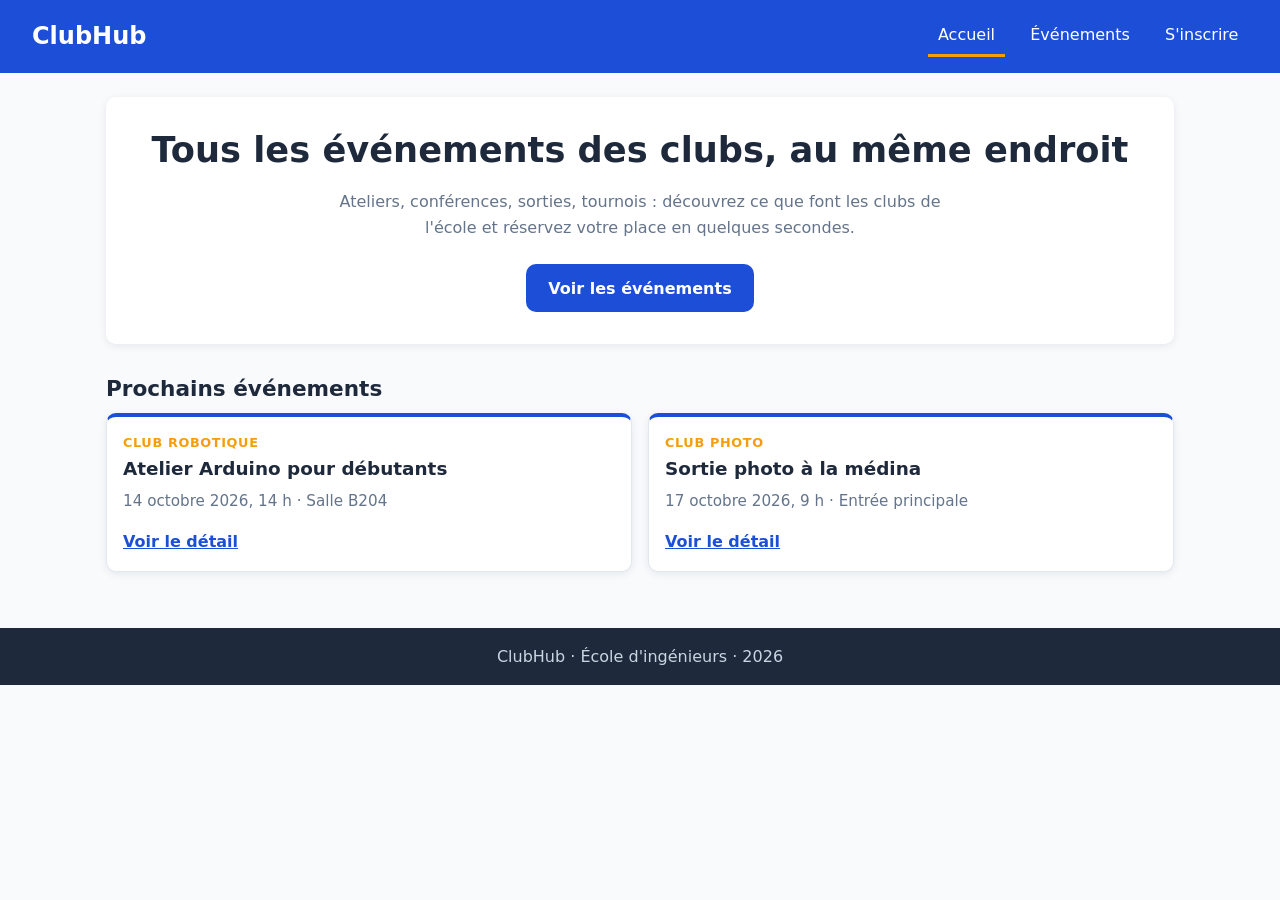
==== semaines/S02-css/tp1/solution/index.html @ 8f0cee5d "Cours DevWeb1 : bible, plan, S01, S02 (TP1), projet final Co-Authored-By: Claude Opus 5.5 <noreply@a" ====
<!DOCTYPE html>
<html lang="fr">
<head>
  <meta charset="UTF-8">
  <meta name="viewport" content="width=device-width, initial-scale=1">
  <title>ClubHub : les événements des clubs de l'école</title>
  <link rel="stylesheet" href="css/style.css">
</head>
<body>
  <header class="site-header">
    <a class="logo" href="index.html">ClubHub</a>
    <nav>
      <ul>
        <li><a href="index.html" aria-current="page">Accueil</a></li>
        <li><a href="evenements.html">Événements</a></li>
        <li><a href="evenement.html">S'inscrire</a></li>
      </ul>
    </nav>
  </header>

  <main>
    <section class="hero">
      <h1>Tous les événements des clubs, au même endroit</h1>
      <p>Ateliers, conférences, sorties, tournois : découvrez ce que font les clubs de l'école et réservez votre place en quelques secondes.</p>
      <a class="button" href="evenements.html">Voir les événements</a>
    </section>

    <section>
      <h2>Prochains événements</h2>
      <div class="event-list">
        <article class="event-card">
          <p class="club">Club Robotique</p>
          <h3>Atelier Arduino pour débutants</h3>
          <p class="meta"><time datetime="2026-10-14T14:00">14 octobre 2026, 14 h</time> · Salle B204</p>
          <a href="evenement.html">Voir le détail</a>
        </article>
        <article class="event-card">
          <p class="club">Club Photo</p>
          <h3>Sortie photo à la médina</h3>
          <p class="meta"><time datetime="2026-10-17T09:00">17 octobre 2026, 9 h</time> · Entrée principale</p>
          <a href="evenement.html">Voir le détail</a>
        </article>
      </div>
    </section>
  </main>

  <footer class="site-footer">
    <p>ClubHub · École d'ingénieurs · 2026</p>
  </footer>
</body>
</html>
---- semaines/S02-css/tp1/solution/css/style.css ----
/* ==========================================================
   ClubHub : feuille de style (corrigé TP1)
   Approche mobile first : styles de base pour petit écran,
   puis media queries pour les écrans plus larges.
   ========================================================== */

/* 1. Variables ---------------------------------------------- */
:root {
  --color-primary: #1d4ed8;
  --color-primary-dark: #1e3a8a;
  --color-accent: #f59e0b;
  --color-text: #1e293b;
  --color-muted: #64748b;
  --color-bg: #f8fafc;
  --color-surface: #ffffff;
  --color-border: #e2e8f0;
  --radius: 10px;
  --space: 1rem;
  --shadow: 0 2px 8px rgba(15, 23, 42, 0.08);
  --max-width: 1100px;
}

/* 2. Base --------------------------------------------------- */
*,
*::before,
*::after {
  box-sizing: border-box;
}

body {
  margin: 0;
  font-family: system-ui, "Segoe UI", Roboto, Arial, sans-serif;
  font-size: 1rem;
  line-height: 1.6;
  color: var(--color-text);
  background: var(--color-bg);
}

h1, h2, h3 {
  line-height: 1.2;
  margin: 0 0 0.5em;
}

h1 { font-size: 1.8rem; }
h2 { font-size: 1.35rem; }
h3 { font-size: 1.15rem; }

a {
  color: var(--color-primary);
}

a:hover,
a:focus-visible {
  color: var(--color-primary-dark);
}

img {
  max-width: 100%;
  height: auto;
}

main {
  max-width: var(--max-width);
  margin: 0 auto;
  padding: calc(var(--space) * 1.5) var(--space);
}

/* 3. En-tête et navigation ---------------------------------- */
.site-header {
  display: flex;
  flex-direction: column;
  align-items: center;
  gap: 0.5rem;
  padding: var(--space);
  background: var(--color-primary);
}

.logo {
  font-size: 1.5rem;
  font-weight: 800;
  color: #fff;
  text-decoration: none;
}

.site-header nav ul {
  display: flex;
  flex-wrap: wrap;
  justify-content: center;
  gap: 0.25rem 1rem;
  margin: 0;
  padding: 0;
  list-style: none;
}

.site-header nav a {
  display: block;
  padding: 0.4rem 0.6rem;
  color: #fff;
  text-decoration: none;
  border-bottom: 3px solid transparent;
}

.site-header nav a:hover,
.site-header nav a:focus-visible,
.site-header nav a[aria-current="page"] {
  color: #fff;
  border-bottom-color: var(--color-accent);
}

/* 4. Bandeau d'accueil -------------------------------------- */
.hero {
  padding: calc(var(--space) * 2) var(--space);
  margin-bottom: calc(var(--space) * 2);
  text-align: center;
  background: var(--color-surface);
  border-radius: var(--radius);
  box-shadow: var(--shadow);
}

.hero p {
  max-width: 60ch;
  margin: 0 auto 1.5rem;
  color: var(--color-muted);
}

/* 5. Boutons ------------------------------------------------ */
.button,
button {
  display: inline-block;
  padding: 0.7rem 1.4rem;
  font: inherit;
  font-weight: 600;
  color: #fff;
  background: var(--color-primary);
  border: none;
  border-radius: var(--radius);
  text-decoration: none;
  cursor: pointer;
}

.button:hover,
.button:focus-visible,
button:hover,
button:focus-visible {
  color: #fff;
  background: var(--color-primary-dark);
}

/* 6. Cartes d'événements ------------------------------------ */
.event-list {
  display: flex;
  flex-direction: column;
  gap: var(--space);
  margin-bottom: calc(var(--space) * 2);
}

.event-card {
  display: flex;
  flex-direction: column;
  padding: var(--space);
  background: var(--color-surface);
  border: 1px solid var(--color-border);
  border-top: 4px solid var(--color-primary);
  border-radius: var(--radius);
  box-shadow: var(--shadow);
}

.event-card h2,
.event-card h3 {
  font-size: 1.15rem;
}

.event-card p {
  margin: 0 0 0.25rem;
}

.event-card a {
  margin-top: auto;           /* pousse le lien en bas de la carte */
  padding-top: 0.75rem;
  font-weight: 600;
}

.club {
  font-size: 0.8rem;
  font-weight: 700;
  letter-spacing: 0.05em;
  text-transform: uppercase;
  color: var(--color-accent);
}

.meta {
  color: var(--color-muted);
  font-size: 0.95rem;
}

.places strong {
  color: var(--color-primary);
}

/* 7. Tableau ------------------------------------------------ */
table {
  width: 100%;
  border-collapse: collapse;
  background: var(--color-surface);
  box-shadow: var(--shadow);
}

th,
td {
  padding: 0.6rem 0.8rem;
  text-align: left;
  border-bottom: 1px solid var(--color-border);
}

th {
  color: #fff;
  background: var(--color-primary);
}

tbody tr:nth-child(even) {
  background: var(--color-bg);
}

/* 8. Page d'un événement ------------------------------------ */
.event-page {
  display: flex;
  flex-direction: column;
  gap: calc(var(--space) * 2);
}

.event-detail,
.registration {
  padding: calc(var(--space) * 1.5);
  background: var(--color-surface);
  border-radius: var(--radius);
  box-shadow: var(--shadow);
}

.facts {
  padding: var(--space);
  list-style: none;
  background: var(--color-bg);
  border-left: 4px solid var(--color-accent);
  border-radius: 0 var(--radius) var(--radius) 0;
}

/* 9. Formulaire --------------------------------------------- */
form p {
  margin: 0 0 1rem;
}

label {
  display: block;
  margin-bottom: 0.3rem;
  font-weight: 600;
}

input[type="text"],
input[type="email"],
select,
textarea {
  width: 100%;
  padding: 0.6rem;
  font: inherit;
  border: 1px solid var(--color-border);
  border-radius: 6px;
}

input:focus,
select:focus,
textarea:focus {
  outline: 3px solid rgba(29, 78, 216, 0.3);
  border-color: var(--color-primary);
}

fieldset {
  margin: 0 0 1rem;
  padding: 0.5rem 1rem;
  border: 1px solid var(--color-border);
  border-radius: 6px;
}

legend {
  font-weight: 600;
}

/* Labels qui contiennent une case ou un bouton radio : sur une ligne */
fieldset label,
label:has(input[type="checkbox"]) {
  display: inline-flex;
  align-items: center;
  gap: 0.4rem;
  margin-right: 1rem;
  font-weight: 400;
}

button[type="submit"] {
  width: 100%;
}

/* 10. Pied de page ------------------------------------------ */
.site-footer {
  padding: var(--space);
  text-align: center;
  color: #cbd5e1;
  background: var(--color-text);
}

.site-footer p {
  margin: 0;
}

/* ==========================================================
   Tablette : à partir de 640 px
   ========================================================== */
@media (min-width: 640px) {
  .site-header {
    flex-direction: row;
    justify-content: space-between;
    padding: var(--space) calc(var(--space) * 2);
  }

  .event-list {
    flex-direction: row;
    flex-wrap: wrap;
  }

  .event-card {
    flex: 1 1 calc(50% - var(--space));   /* 2 cartes par ligne */
  }

  h1 { font-size: 2.2rem; }
}

/* ==========================================================
   Ordinateur : à partir de 960 px
   ========================================================== */
@media (min-width: 960px) {
  .event-card {
    flex: 1 1 calc(33.333% - var(--space));   /* 3 cartes par ligne */
  }

  .event-page {
    flex-direction: row;
    align-items: flex-start;
  }

  .event-detail {
    flex: 3;
  }

  .registration {
    flex: 2;
    position: sticky;
    top: var(--space);
  }

  button[type="submit"] {
    width: auto;
  }
}
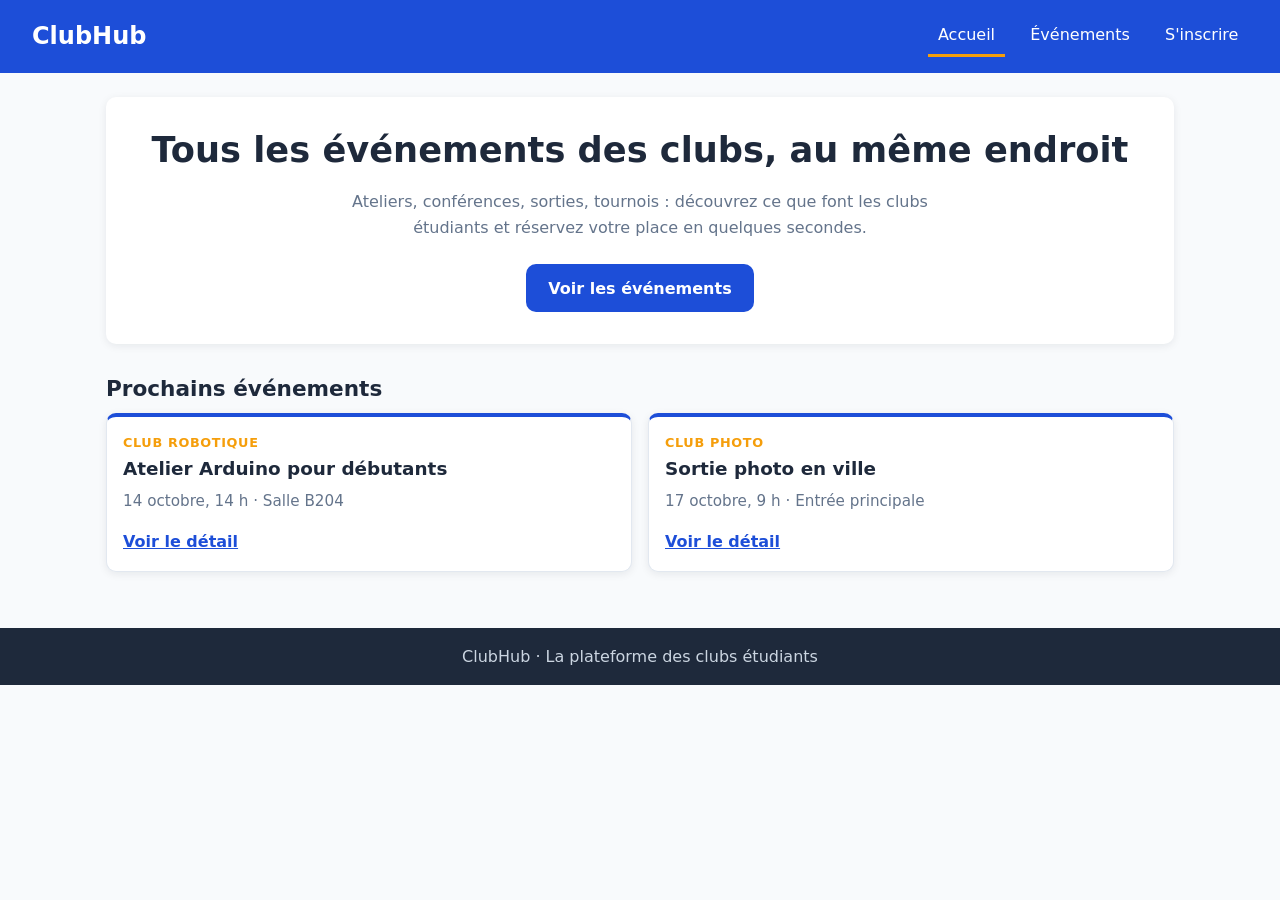
==== commit 7d4f6ccc: "Cours complet : 11 séances, 5 TP, projet, supports PowerPoint et Word modifiables Co-Authored-By: Cl" ====
--- a/semaines/S02-css/tp1/solution/index.html
+++ b/semaines/S02-css/tp1/solution/index.html
@@ -3,7 +3,7 @@
 <head>
   <meta charset="UTF-8">
   <meta name="viewport" content="width=device-width, initial-scale=1">
-  <title>ClubHub : les événements des clubs de l'école</title>
+  <title>ClubHub : les événements des clubs étudiants</title>
   <link rel="stylesheet" href="css/style.css">
 </head>
 <body>
@@ -21,7 +21,7 @@
   <main>
     <section class="hero">
       <h1>Tous les événements des clubs, au même endroit</h1>
-      <p>Ateliers, conférences, sorties, tournois : découvrez ce que font les clubs de l'école et réservez votre place en quelques secondes.</p>
+      <p>Ateliers, conférences, sorties, tournois : découvrez ce que font les clubs étudiants et réservez votre place en quelques secondes.</p>
       <a class="button" href="evenements.html">Voir les événements</a>
     </section>
 
@@ -31,13 +31,13 @@
         <article class="event-card">
           <p class="club">Club Robotique</p>
           <h3>Atelier Arduino pour débutants</h3>
-          <p class="meta"><time datetime="2026-10-14T14:00">14 octobre 2026, 14 h</time> · Salle B204</p>
+          <p class="meta"><time datetime="10-14">14 octobre</time>, 14 h · Salle B204</p>
           <a href="evenement.html">Voir le détail</a>
         </article>
         <article class="event-card">
           <p class="club">Club Photo</p>
-          <h3>Sortie photo à la médina</h3>
-          <p class="meta"><time datetime="2026-10-17T09:00">17 octobre 2026, 9 h</time> · Entrée principale</p>
+          <h3>Sortie photo en ville</h3>
+          <p class="meta"><time datetime="10-17">17 octobre</time>, 9 h · Entrée principale</p>
           <a href="evenement.html">Voir le détail</a>
         </article>
       </div>
@@ -45,7 +45,7 @@
   </main>
 
   <footer class="site-footer">
-    <p>ClubHub · École d'ingénieurs · 2026</p>
+    <p>ClubHub · La plateforme des clubs étudiants</p>
   </footer>
 </body>
 </html>
